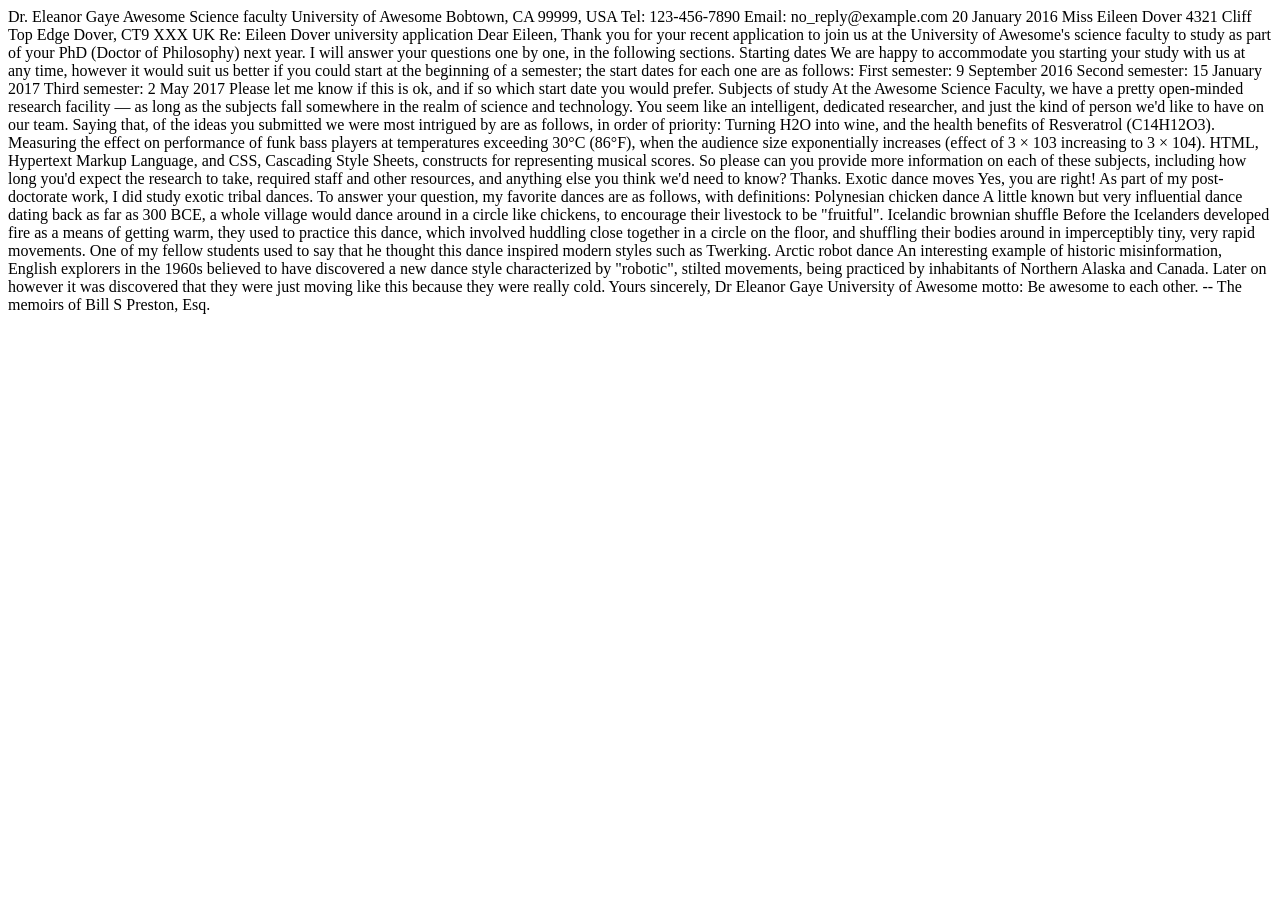
==== lab1/index.html @ 2eefcda6 "Create Index Added Index to Lab 1" ====
<html>

Dr. Eleanor Gaye
Awesome Science faculty
University of Awesome
Bobtown, CA 99999,
USA
Tel: 123-456-7890
Email: no_reply@example.com

20 January 2016

Miss Eileen Dover
4321 Cliff Top Edge
Dover, CT9 XXX
UK

Re: Eileen Dover university application

Dear Eileen,

Thank you for your recent application to join us at the University of
Awesome's science faculty to study as part of your
PhD (Doctor of Philosophy) next year. I will answer your
questions one by one, in the following sections.

Starting dates

We are happy to accommodate you starting your study with us at any time,
however it would suit us better if you could start at the beginning of a
semester; the start dates for each one are as follows:

First semester: 9 September 2016
Second semester: 15 January 2017
Third semester: 2 May 2017

Please let me know if this is ok, and if so which start date you would
prefer.

Subjects of study

At the Awesome Science Faculty, we have a pretty open-minded research
facility — as long as the subjects fall somewhere in the realm of science
and technology. You seem like an intelligent, dedicated researcher, and
just the kind of person we'd like to have on our team. Saying that, of the
ideas you submitted we were most intrigued by are as follows, in order of
priority:

Turning H2O into wine, and the health benefits of Resveratrol
(C14H12O3).
Measuring the effect on performance of funk bass players at temperatures
exceeding 30°C (86°F), when the audience size exponentially increases
(effect of 3 × 103 increasing to 3 × 104).
HTML, Hypertext Markup Language, and CSS,
Cascading Style Sheets, constructs for representing musical scores.

So please can you provide more information on each of these subjects,
including how long you'd expect the research to take, required staff and
other resources, and anything else you think we'd need to know? Thanks.

Exotic dance moves

Yes, you are right! As part of my post-doctorate work, I
did study exotic tribal dances. To answer your question, my
favorite dances are as follows, with definitions:

Polynesian chicken dance
    A little known but very influential dance dating back as far as
    300 BCE, a whole village would
    dance around in a circle like chickens, to encourage their livestock to
    be "fruitful".
Icelandic brownian shuffle
    Before the Icelanders developed fire as a means of getting warm, they
    used to practice this dance, which involved huddling close together in a
    circle on the floor, and shuffling their bodies around in imperceptibly
    tiny, very rapid movements. One of my fellow students used to say that
    he thought this dance inspired modern styles such as Twerking.
Arctic robot dance
    An interesting example of historic misinformation, English explorers in
    the 1960s believed to have discovered a new dance style characterized by
    "robotic", stilted movements, being practiced by inhabitants of Northern
    Alaska and Canada. Later on however it was discovered that they were
    just moving like this because they were really cold.

Yours sincerely,

Dr Eleanor Gaye

University of Awesome motto: Be awesome to each other. --
The memoirs of Bill S Preston, Esq.

</html>
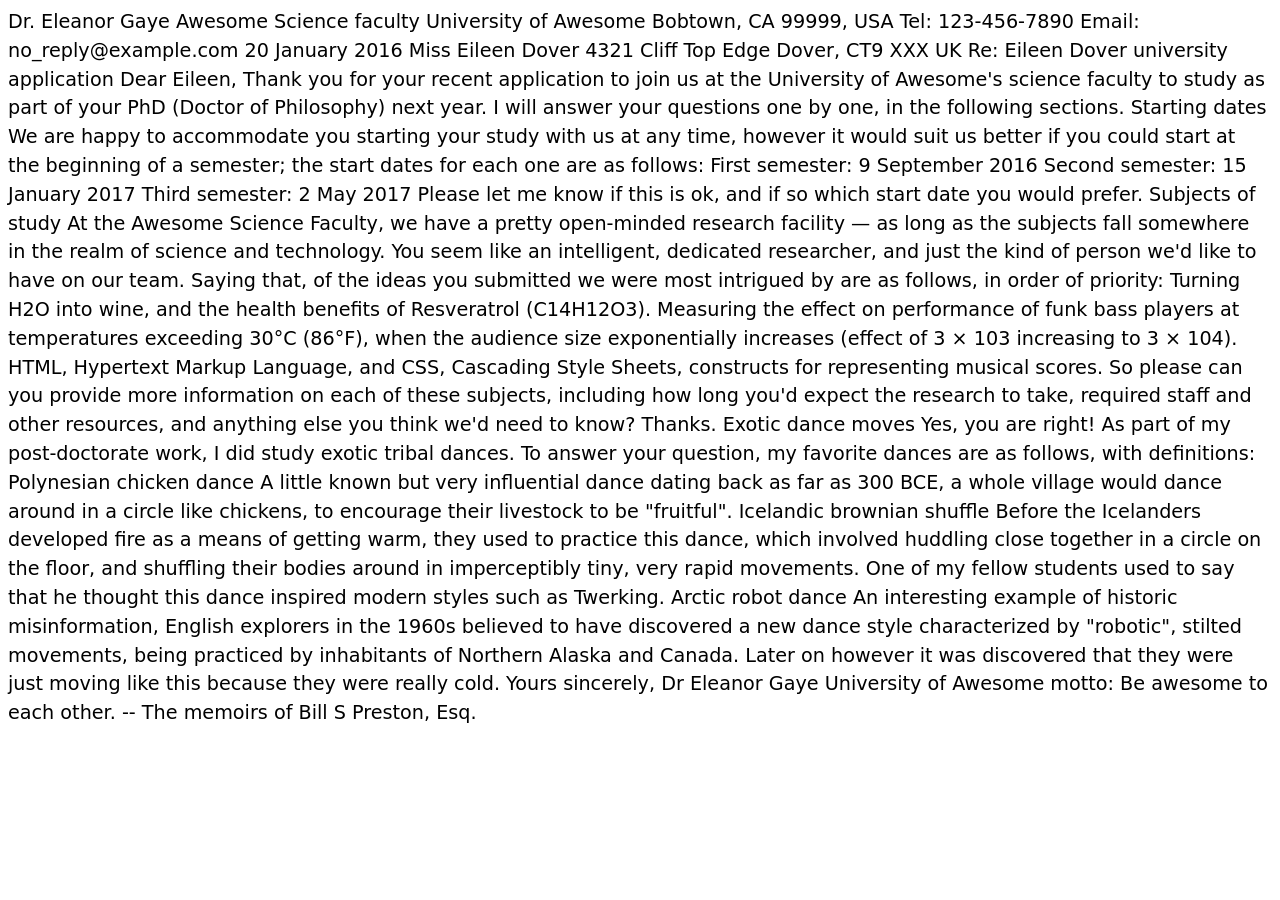
==== commit 3f42feea: "Css Added Css to the website" ====
--- a/lab1/index.html
+++ b/lab1/index.html
@@ -1,5 +1,25 @@
 <html>
-
+<Title>INFT1206- Home PAGE</Title>
+<!-- Name: Nathan Oliver
+ File: index.html
+ Date 1/29/2026
+ Description:Lab 1 Part 1 Markup Letter-->
+<head>
+    <style>
+      body {
+        font: 1.2em / 1.5 system-ui;
+      }
+      .sender-column {
+        text-align: right;
+      }
+      h1 {
+        font-size: 1.5em;
+      }
+      h2 {
+        font-size: 1.3em;
+      }
+    </style>
+</head>
 Dr. Eleanor Gaye
 Awesome Science faculty
 University of Awesome
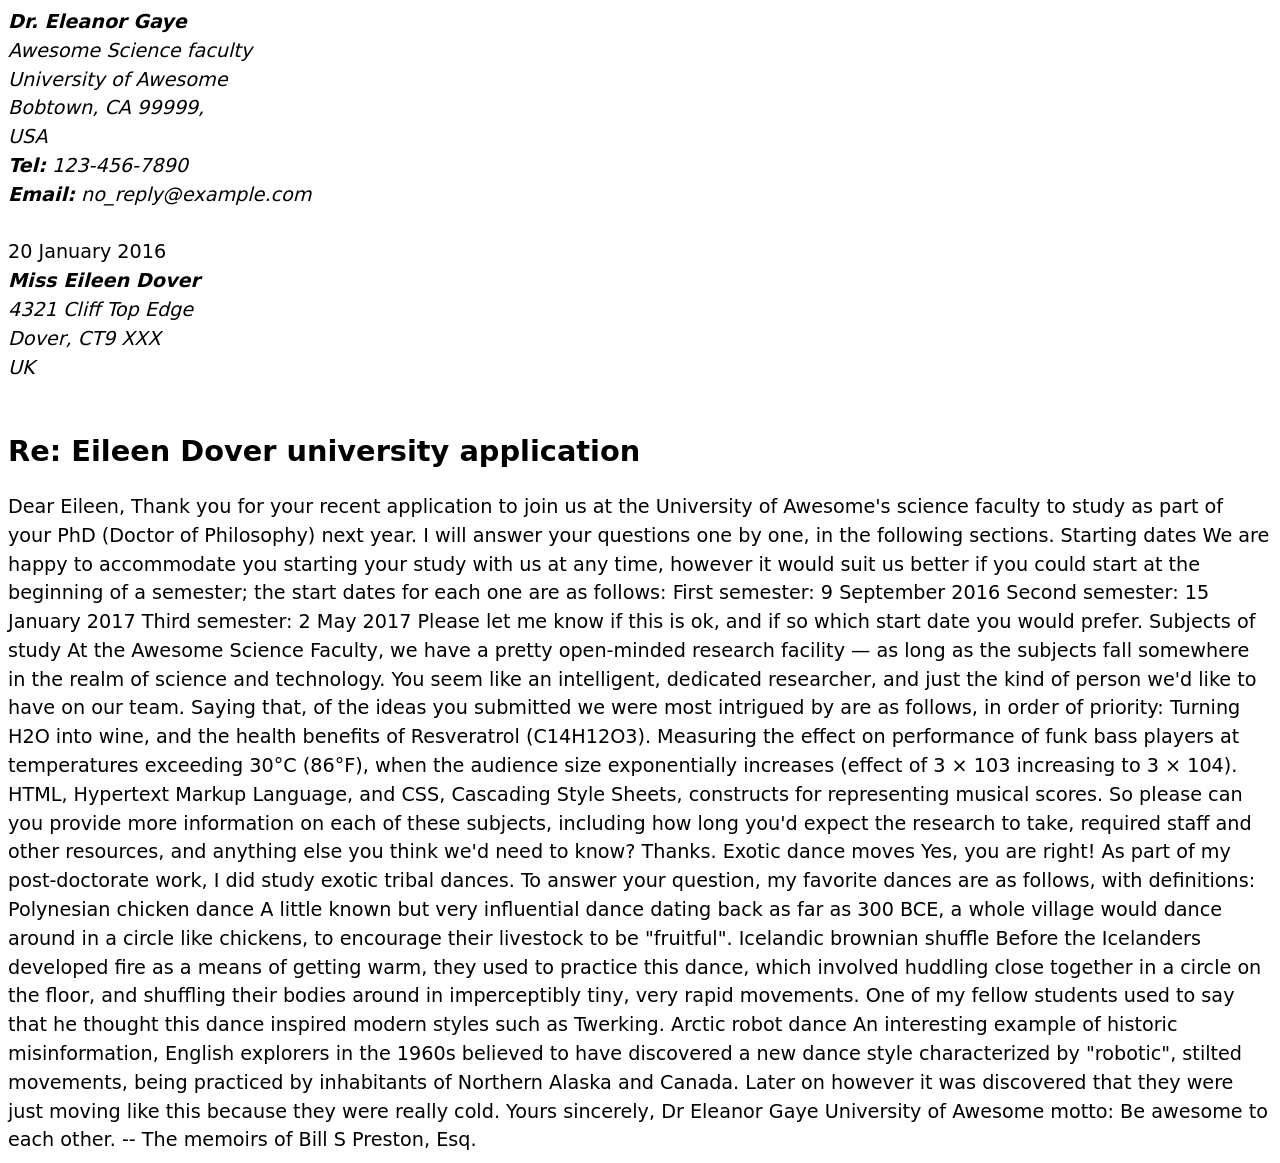
==== commit 3a4c0051: "Update index.html Finished the information section" ====
--- a/lab1/index.html
+++ b/lab1/index.html
@@ -20,22 +20,22 @@
       }
     </style>
 </head>
-Dr. Eleanor Gaye
-Awesome Science faculty
-University of Awesome
-Bobtown, CA 99999,
-USA
-Tel: 123-456-7890
-Email: no_reply@example.com
+ <I><strong>Dr. Eleanor Gaye</strong><br />
+Awesome Science faculty<br />
+University of Awesome<br />
+Bobtown, CA 99999,<br />
+USA<br />
+<strong>Tel:</strong> 123-456-7890<br />
+<strong>Email:</strong> no_reply@example.com</I><br />
+<br />
+20 January 2016<br />
 
-20 January 2016
-
-Miss Eileen Dover
-4321 Cliff Top Edge
-Dover, CT9 XXX
-UK
-
-Re: Eileen Dover university application
+ <I><strong>Miss Eileen Dover</strong><br />
+4321 Cliff Top Edge<br />
+Dover, CT9 XXX<br />
+UK</I><br />
+<br />
+<h1>Re: Eileen Dover university application</h1>
 
 Dear Eileen,
 
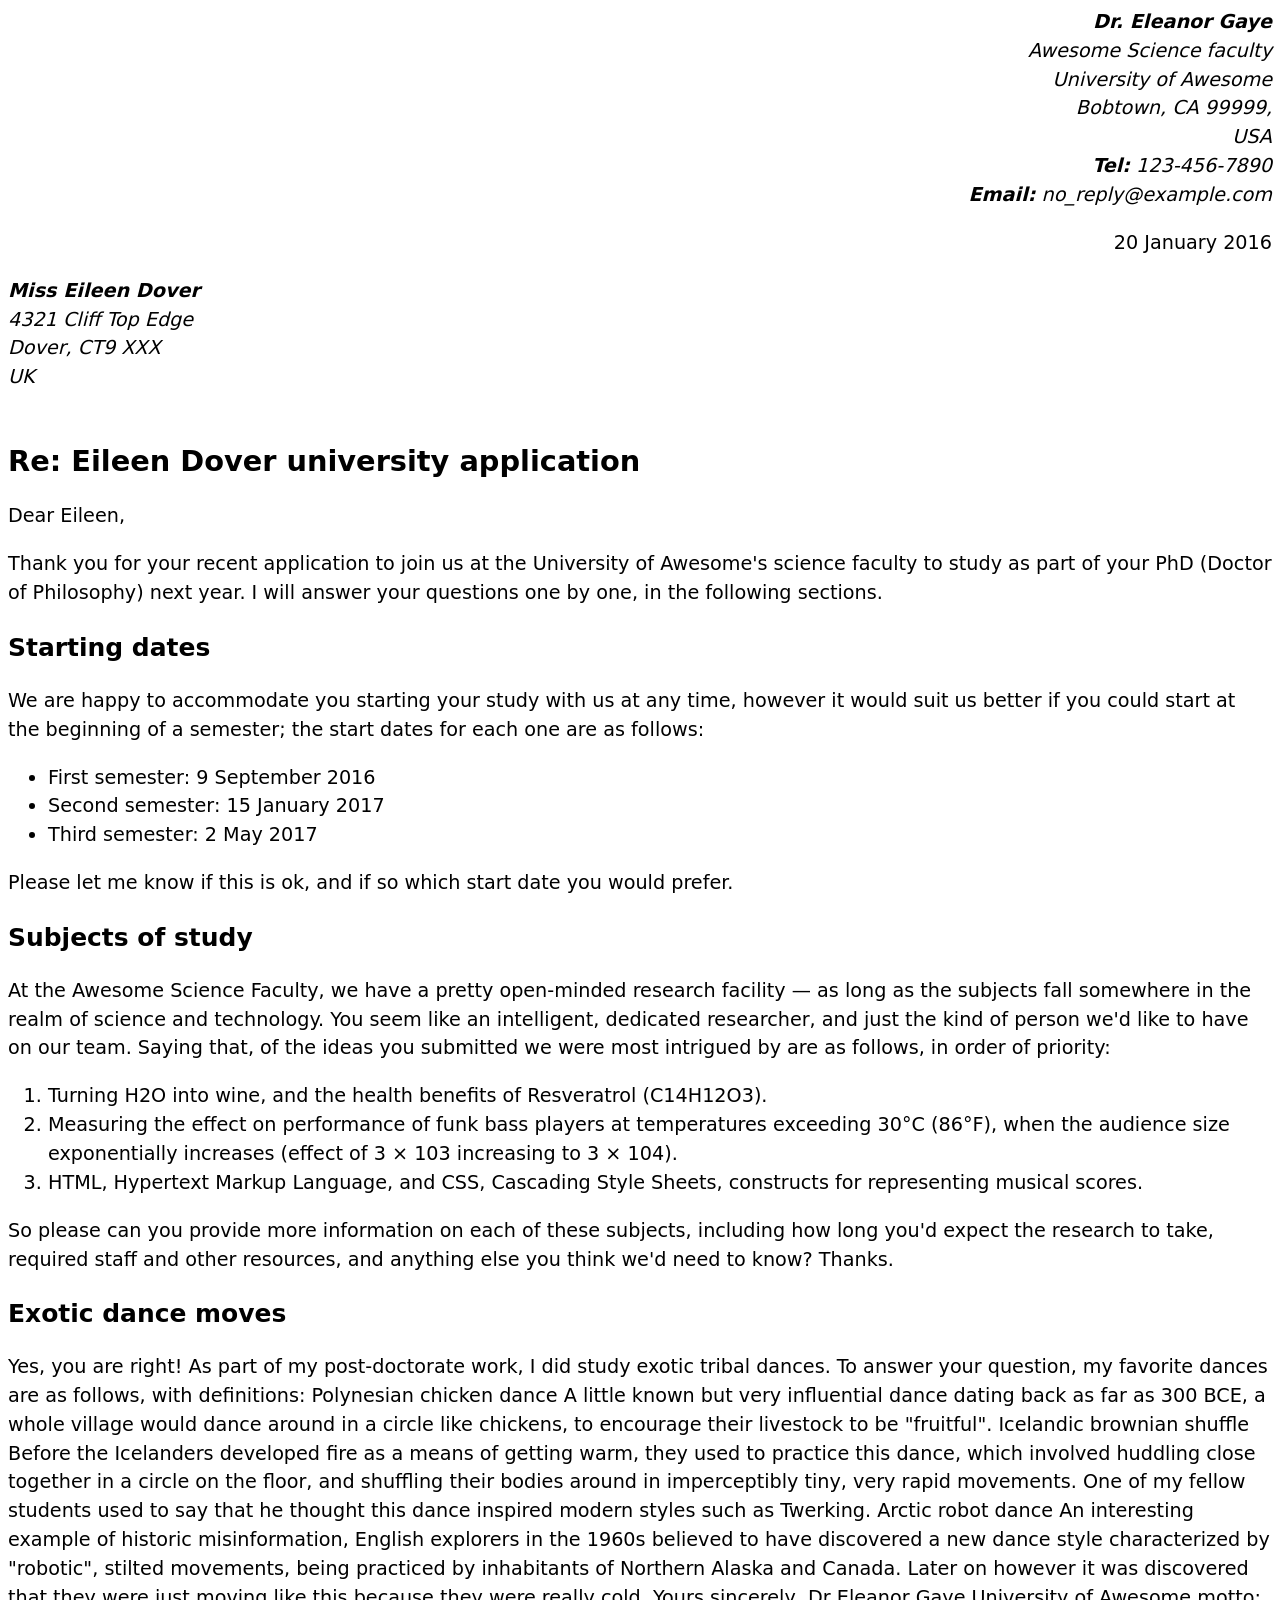
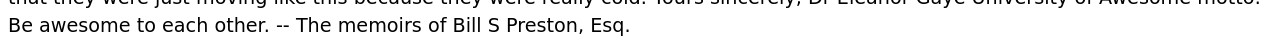
==== commit 5b0b063c: "Update index.html Done considerable amount of progress and fixed some issues" ====
--- a/lab1/index.html
+++ b/lab1/index.html
@@ -20,65 +20,71 @@
       }
     </style>
 </head>
- <I><strong>Dr. Eleanor Gaye</strong><br />
+<address class="sender-column">
+ <strong>Dr. Eleanor Gaye</strong><br />
 Awesome Science faculty<br />
 University of Awesome<br />
 Bobtown, CA 99999,<br />
 USA<br />
 <strong>Tel:</strong> 123-456-7890<br />
-<strong>Email:</strong> no_reply@example.com</I><br />
-<br />
-20 January 2016<br />
-
- <I><strong>Miss Eileen Dover</strong><br />
+<strong>Email:</strong> no_reply@example.com<br />
+</address>
+<p class="sender-column"> 
+<time datetime="2016-01-20">20 January 2016 </time>
+</p>
+<address>
+ <strong>Miss Eileen Dover</strong><br />
 4321 Cliff Top Edge<br />
 Dover, CT9 XXX<br />
-UK</I><br />
+UK<br />
+</address>
 <br />
 <h1>Re: Eileen Dover university application</h1>
 
-Dear Eileen,
+<p>Dear Eileen,</p>
 
-Thank you for your recent application to join us at the University of
+<p>Thank you for your recent application to join us at the University of
 Awesome's science faculty to study as part of your
 PhD (Doctor of Philosophy) next year. I will answer your
-questions one by one, in the following sections.
+questions one by one, in the following sections.</p>
 
-Starting dates
+<h2>Starting dates</h2>
 
-We are happy to accommodate you starting your study with us at any time,
+<p>We are happy to accommodate you starting your study with us at any time,
 however it would suit us better if you could start at the beginning of a
-semester; the start dates for each one are as follows:
+semester; the start dates for each one are as follows:</p>
+<ul>
+<li>First semester:<time datetime="2016-09-9"> 9 September 2016</time></li>
+<li>Second semester:<time datetime="2016-01-15"> 15 January 2017</time></li>
+<li>Third semester:<time datetime="2016-05-2"> 2 May 2017</time></li>
+</ul>
 
-First semester: 9 September 2016
-Second semester: 15 January 2017
-Third semester: 2 May 2017
+<p>Please let me know if this is ok, and if so which start date you would
+prefer.</p>
 
-Please let me know if this is ok, and if so which start date you would
-prefer.
+<h2>Subjects of study</h2>
 
-Subjects of study
-
-At the Awesome Science Faculty, we have a pretty open-minded research
+<p>At the Awesome Science Faculty, we have a pretty open-minded research
 facility — as long as the subjects fall somewhere in the realm of science
 and technology. You seem like an intelligent, dedicated researcher, and
 just the kind of person we'd like to have on our team. Saying that, of the
 ideas you submitted we were most intrigued by are as follows, in order of
-priority:
+priority:</p>
 
-Turning H2O into wine, and the health benefits of Resveratrol
-(C14H12O3).
-Measuring the effect on performance of funk bass players at temperatures
+<ol> <li>Turning H2O into wine, and the health benefits of Resveratrol
+(C14H12O3).</li>
+<li>Measuring the effect on performance of funk bass players at temperatures
 exceeding 30°C (86°F), when the audience size exponentially increases
-(effect of 3 × 103 increasing to 3 × 104).
-HTML, Hypertext Markup Language, and CSS,
-Cascading Style Sheets, constructs for representing musical scores.
+(effect of 3 × 103 increasing to 3 × 104).</li>
+<li>HTML, Hypertext Markup Language, and CSS,
+Cascading Style Sheets, constructs for representing musical scores.</li>
+</ol>
 
-So please can you provide more information on each of these subjects,
+<p>So please can you provide more information on each of these subjects,
 including how long you'd expect the research to take, required staff and
-other resources, and anything else you think we'd need to know? Thanks.
+other resources, and anything else you think we'd need to know? Thanks.</p>
 
-Exotic dance moves
+<h2>Exotic dance moves</h2>
 
 Yes, you are right! As part of my post-doctorate work, I
 did study exotic tribal dances. To answer your question, my
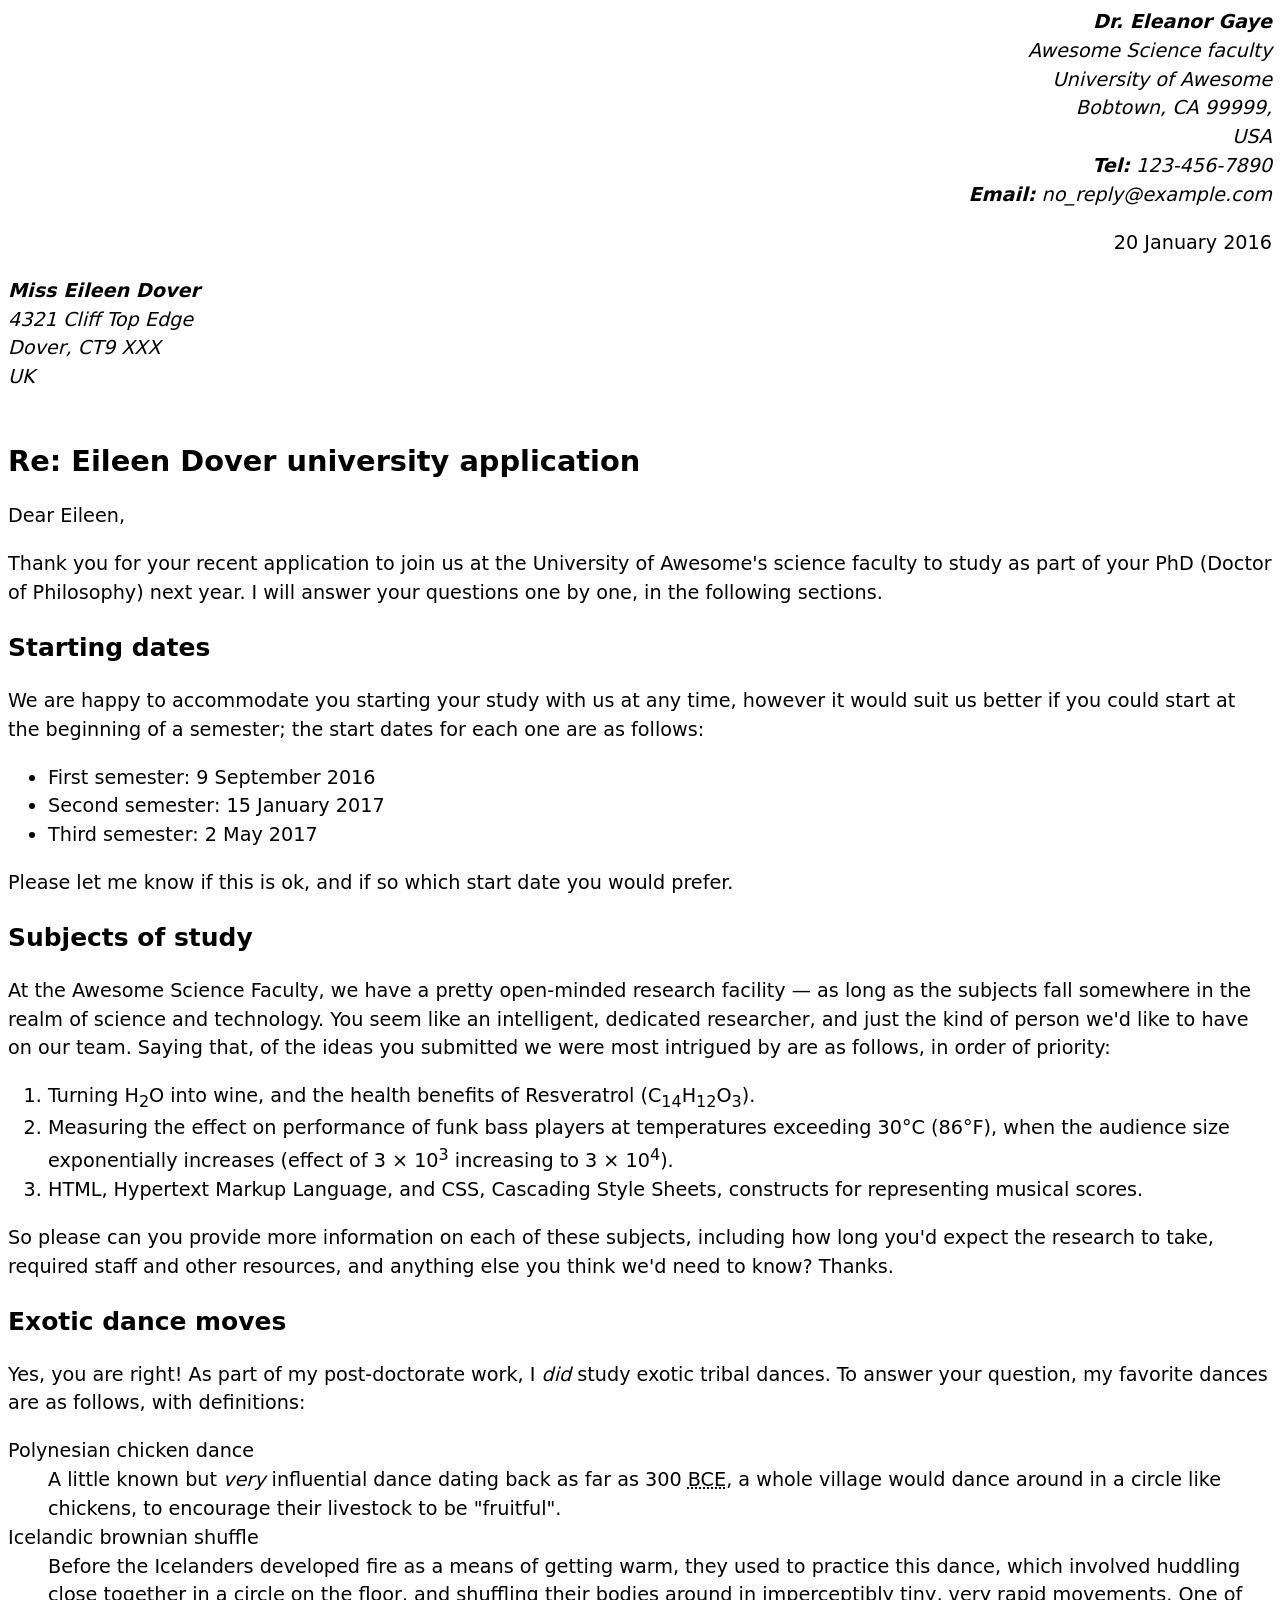
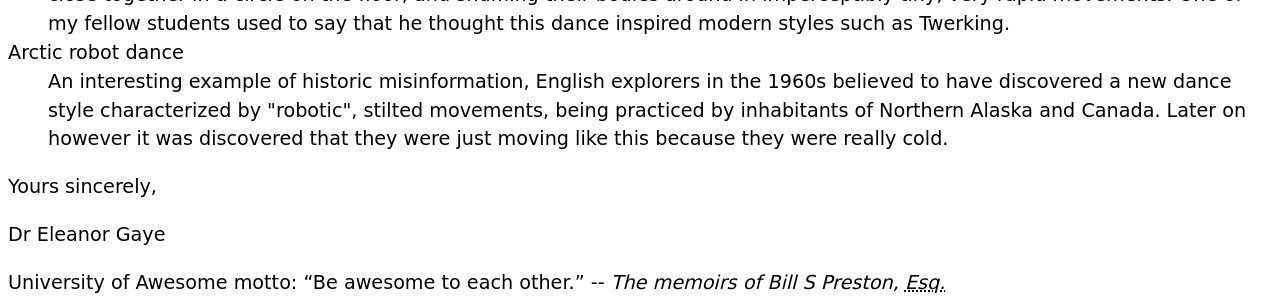
==== commit 1dc98ec9: "Update index.html Finished Lab 1 Assignment and Put in Validator" ====
--- a/lab1/index.html
+++ b/lab1/index.html
@@ -1,10 +1,10 @@
-<html>
+<!DOCTYPE html>
+<head>
 <Title>INFT1206- Home PAGE</Title>
 <!-- Name: Nathan Oliver
  File: index.html
  Date 1/29/2026
  Description:Lab 1 Part 1 Markup Letter-->
-<head>
     <style>
       body {
         font: 1.2em / 1.5 system-ui;
@@ -20,6 +20,7 @@
       }
     </style>
 </head>
+<body>
 <address class="sender-column">
  <strong>Dr. Eleanor Gaye</strong><br />
 Awesome Science faculty<br />
@@ -54,9 +55,9 @@
 however it would suit us better if you could start at the beginning of a
 semester; the start dates for each one are as follows:</p>
 <ul>
-<li>First semester:<time datetime="2016-09-9"> 9 September 2016</time></li>
+<li>First semester:<time datetime="2016-09-09"> 9 September 2016</time></li>
 <li>Second semester:<time datetime="2016-01-15"> 15 January 2017</time></li>
-<li>Third semester:<time datetime="2016-05-2"> 2 May 2017</time></li>
+<li>Third semester:<time datetime="2016-05-02"> 2 May 2017</time></li>
 </ul>
 
 <p>Please let me know if this is ok, and if so which start date you would
@@ -71,12 +72,12 @@
 ideas you submitted we were most intrigued by are as follows, in order of
 priority:</p>
 
-<ol> <li>Turning H2O into wine, and the health benefits of Resveratrol
-(C14H12O3).</li>
+<ol> <li>Turning H<sub>2</sub>O into wine, and the health benefits of Resveratrol
+(C<sub>14</sub>H<sub>12</sub>O<sub>3</sub>).</li>
 <li>Measuring the effect on performance of funk bass players at temperatures
 exceeding 30°C (86°F), when the audience size exponentially increases
-(effect of 3 × 103 increasing to 3 × 104).</li>
-<li>HTML, Hypertext Markup Language, and CSS,
+(effect of 3 × 10<sup>3</sup> increasing to 3 × 10<sup>4</sup>).</li>
+<li><abbr>HTML</abbr>, Hypertext Markup Language, and <abbr>CSS,</abbr>
 Cascading Style Sheets, constructs for representing musical scores.</li>
 </ol>
 
@@ -86,33 +87,33 @@
 
 <h2>Exotic dance moves</h2>
 
-Yes, you are right! As part of my post-doctorate work, I
-did study exotic tribal dances. To answer your question, my
-favorite dances are as follows, with definitions:
-
-Polynesian chicken dance
-    A little known but very influential dance dating back as far as
-    300 BCE, a whole village would
+<p>Yes, you are right! As part of my post-doctorate work, I
+<em>did</em> study exotic tribal dances. To answer your question, my
+favorite dances are as follows, with definitions:</p>
+<dl>
+<dt>Polynesian chicken dance</dt>
+    <dd>A little known but <em>very</em> influential dance dating back as far as
+    300 <abbr Title="Before Common Eggs">BCE</abbr>, a whole village would
     dance around in a circle like chickens, to encourage their livestock to
-    be "fruitful".
-Icelandic brownian shuffle
-    Before the Icelanders developed fire as a means of getting warm, they
+    be "fruitful".</dd>
+<dt>Icelandic brownian shuffle</dt>
+    <dd>Before the Icelanders developed fire as a means of getting warm, they
     used to practice this dance, which involved huddling close together in a
     circle on the floor, and shuffling their bodies around in imperceptibly
     tiny, very rapid movements. One of my fellow students used to say that
-    he thought this dance inspired modern styles such as Twerking.
-Arctic robot dance
-    An interesting example of historic misinformation, English explorers in
+    he thought this dance inspired modern styles such as Twerking.</dd>
+<dt>Arctic robot dance</dt>
+    <dd>An interesting example of historic misinformation, English explorers in
     the 1960s believed to have discovered a new dance style characterized by
     "robotic", stilted movements, being practiced by inhabitants of Northern
     Alaska and Canada. Later on however it was discovered that they were
-    just moving like this because they were really cold.
+    just moving like this because they were really cold.</dd>
+</dl>
+<p>Yours sincerely,</p>
 
-Yours sincerely,
+<p>Dr Eleanor Gaye</p>
 
-Dr Eleanor Gaye
-
-University of Awesome motto: Be awesome to each other. --
-The memoirs of Bill S Preston, Esq.
-
+University of Awesome motto: <q>Be awesome to each other.</q> --
+<cite>The memoirs of Bill S Preston, <abbr title="Esquisite"> Esq.</abbr></cite>
+</body>
 </html>
